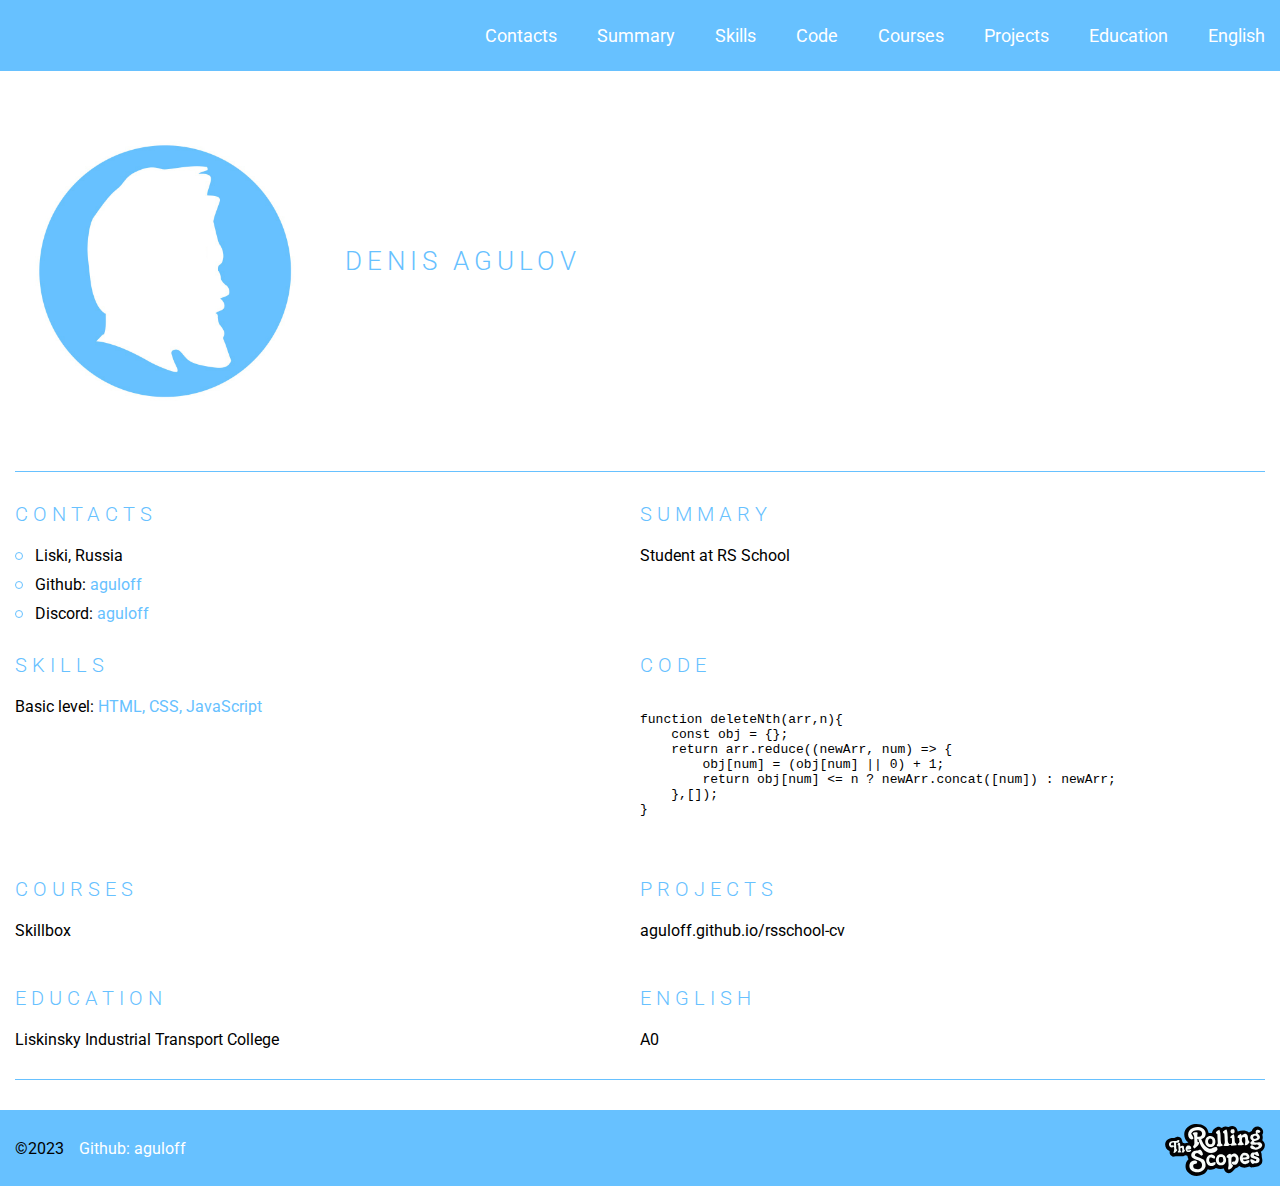
==== index.html @ bb9e17ce "feat: add project" ====
<!DOCTYPE html>
<html lang="en">
<head>
    <meta charset="UTF-8">
    <meta name="viewport" content="width=device-width, initial-scale=1.0">
    <title>cv</title>
    <link href="https://fonts.googleapis.com/css2?family=Roboto:wght@300;700&display=swap" rel="stylesheet">
    <link rel="icon" href="assets/img/icon.ico">
    <link rel="stylesheet" href="style.css">
</head>
<body>
    <header class="header">
        <div class="container">
            <nav class="nav">
                <ul class="nav-list">
                    <li class="nav-item">
                        <a href="#contacts" class="nav-link">
                            Contacts
                        </a>
                    </li>
                    <li class="nav-item">
                        <a href="#summary" class="nav-link">
                            Summary
                        </a>
                    </li>
                    <li class="nav-item">
                        <a href="#skills" class="nav-link">
                           Skills 
                        </a>
                    </li>
                    <li class="nav-item">
                        <a href="#code" class="nav-link">
                            Code
                        </a>
                    </li>
                    <li class="nav-item">
                        <a href="#courses" class="nav-link">
                            Courses
                        </a>
                    </li>
                    <li class="nav-item">
                        <a href="#projects" class="nav-link">
                            Projects
                        </a>
                    </li>
                    <li class="nav-item">
                        <a href="#education" class="nav-link">
                            Education
                        </a>
                    </li>
                    <li class="nav-item">
                        <a href="#english" class="nav-link">
                            English
                        </a>
                    </li>
                </ul>
            </nav>
        </div>
    </header>

    <main class="main">
        <div class="container main-container">
            <section class="section profile">
                <img class="avatar" src="./assets/img/cv_avatar.jpg" alt="avatar">
                <h1 class="section-title profile-title">
                    Denis Agulov
                </h1>
            </section>

            <section class="section" id="contacts">
                <h2 class="section-title">
                    Contacts
                </h2>
                <ul class="section-list">
                    <li class="section-item">
                        Liski, Russia
                    </li>
                    <li class="section-item">
                        Github: <span class="color">aguloff</span>
                    </li>
                    <li class="section-item">
                        Discord: <span class="color">aguloff</span>
                    </li>
                </ul>
            </section>

            <section class="section" id="summary">
                <h2 class="section-title">
                    Summary
                </h2>
                <p>Student at RS School</p>
            </section>

            <section class="section" id="skills">
                <h2 class="section-title">
                    Skills
                </h2>
                <p>Basic level: <span class="color">HTML, CSS, JavaScript</span></p>
            </section>

            <section class="section" id="code">
                <h2 class="section-title">
                    Code
                </h2>
                <pre class="code">
                    <code>
function deleteNth(arr,n){
    const obj = {};
    return arr.reduce((newArr, num) => {
        obj[num] = (obj[num] || 0) + 1;
        return obj[num] &lt;= n ? newArr.concat([num]) : newArr;
    },[]);
}
                    </code>
                </pre>
            </section>

            <section class="section" id="courses">
                <h2 class="section-title">
                    Courses
                </h2>
                <p>Skillbox</p>
            </section>

            <section class="section" id="projects">
                <h2 class="section-title">
                    Projects
                </h2>
                <a href="https://aguloff.github.io/rsschool-cv/" target="_blank">aguloff.github.io/rsschool-cv</a>
            </section>

            <section class="section" id="education">
                <h2 class="section-title">
                    Education
                </h2>
                <p>Liskinsky Industrial Transport College</p>
            </section>

            <section class="section" id="english">
                <h2 class="section-title">
                    English
                </h2>
                <p>A0</p>
            </section>
        </div>
    </main>

    <footer class="footer">
        <div class="container footer-container">
            <span class="footer-year">&copy;2023</span>
            <a class="footer-github" href="https://github.com/Aguloff" target="_blank">Github: aguloff</a>
            <a href="https://rs.school/js/" class="logo" target="_blank">
                <img class="logo" src="./assets/img/logo.svg" alt="Logo">
            </a>
        </div>
    </footer>
</body>
</html>
---- style.css ----
* {
    box-sizing: border-box;
}

body {
    display: flex;
    flex-direction: column;
    min-height: 100vh;
    margin: 0;
    padding: 0;
    font-family: 'Roboto', sans-serif;
}

.container {
    max-width: 1470px;
    margin: 0 auto;
    padding: 0 15px;
}

ul {
    list-style: none;
    margin: 0;
    padding: 0;
}

h1,
h2 {
    margin: 0;
}

a {
    text-decoration: none;
    color: inherit;
}

/* header */

.header {
    padding: 25px 0;
    background-color: #67C1FF;
}

.nav-list {
    display: flex;
    justify-content: flex-end;
    align-items: center;
    margin: 0;
    padding: 0;
    list-style: none;
    gap: 40px;
}

.nav-link {
    position: relative;
    font-size: 18px;
    color: #fff;
    text-decoration: none;
    transition: color .2s ease-in-out;
}

.nav-link::after {
    content: "";
    position: absolute;
    left: 0;
    bottom: 0;
    width: 100%;
    height: 2px;
    background-color: yellow;
    opacity: 0;
}

.nav-link:hover {
    color: yellow;
}

.nav-link:focus:after {
    opacity: 1;
}

.nav-link:focus {
    outline: none;
}

.nav-link:active::after {
    opacity: 0;
}

.nav-link:active {
    color: #fff;
    transition: none;
}

/* main */

#education {
    padding-bottom: 14px;
    border-bottom: 1px solid #67C1FF;
}

#english {
    padding-bottom: 14px;
    border-bottom: 1px solid #67C1FF;
}

.main-container {
    display: flex;
    flex-wrap: wrap;
}

.section {
    width: 50%;
    margin-bottom: 30px;
}

.section:first-child {
    width: 100%;
}

.section-title {
    margin-bottom: 20px;
    font-size: 20px;
    font-weight: 300;
    text-transform: uppercase;
    letter-spacing: 5px;
    color: #67C1FF;
}

.section-item {
    position: relative;
    padding-left: 20px;
    margin-bottom: 10px;
}

.section-item:last-child {
    margin-bottom: 0;
}
  
.section-item::before {
    content: "";
    position: absolute;
    top: 6px;
    left: 0px;
    width: 6px;
    height: 6px; 
    border: 1px solid #67C1FF;
    border-radius: 100%;
}

.color {
    color: #67C1FF;
}

.profile {
    display: flex;
    align-items: center;
    margin-bottom: 30px;
    border-bottom: 1px solid #67C1FF;
}

.avatar {
    width: 300px;
    margin-right: 30px;
}

.profile-title {
    font-size: 26px;
}

.code {
    margin: 0;
}

/* footer */

.footer {
    padding: 10px 0;
    background-color: #67C1FF;
}

.footer-container {
    display: flex;
    align-items: center;
}

.footer-github {
    margin-left: 15px;
    color: #fff;
}

.logo {
    width: 100px;
    margin-left: auto;
    transform: translateY(2px);
}

@media (max-width: 1024px) {
    .nav-list {
      justify-content: center;
    }
    .nav-link {
        font-size: 16px;
    }
}

@media (max-width: 768px) {
    .nav-list {
        gap: 20px;
    }

    .section {
      width: 100%;
    }

    #education {
        padding-bottom: 0;
        border-bottom: none;
    }
}
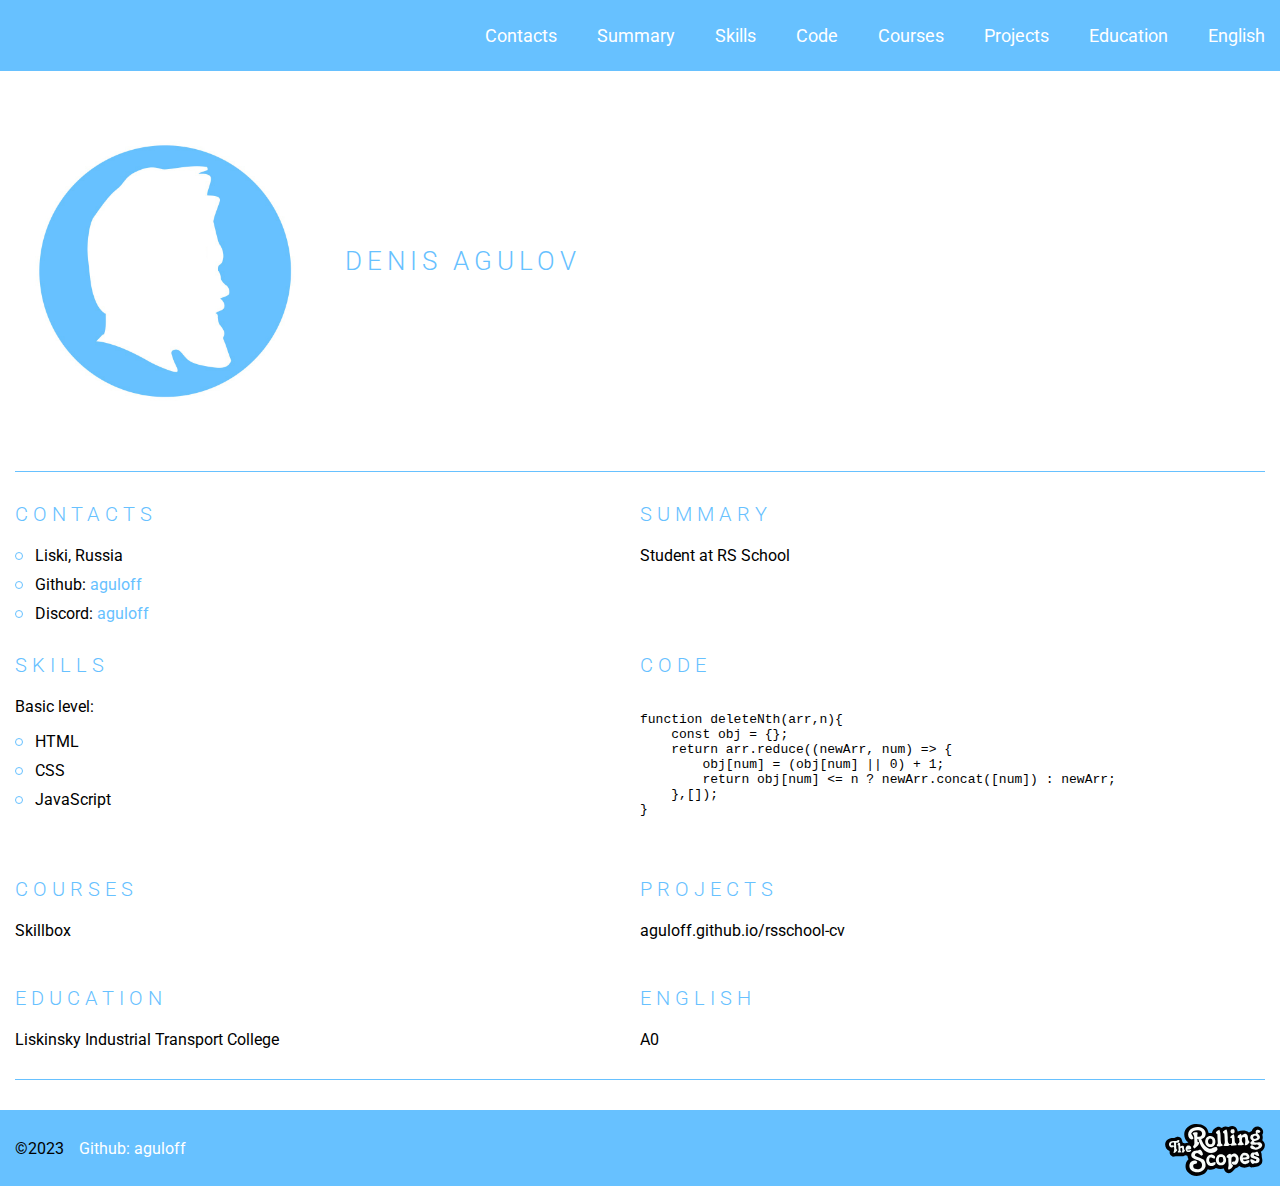
==== commit 1098c53f: "feat: add tag ul to skills in index.html" ====
--- a/index.html
+++ b/index.html
@@ -95,7 +95,12 @@
                 <h2 class="section-title">
                     Skills
                 </h2>
-                <p>Basic level: <span class="color">HTML, CSS, JavaScript</span></p>
+                <p>Basic level:</p>
+                <ul class="section-list">
+                    <li class="section-item">HTML</li>
+                    <li class="section-item">CSS</li>
+                    <li class="section-item">JavaScript</li>
+                </ul>
             </section>
 
             <section class="section" id="code">
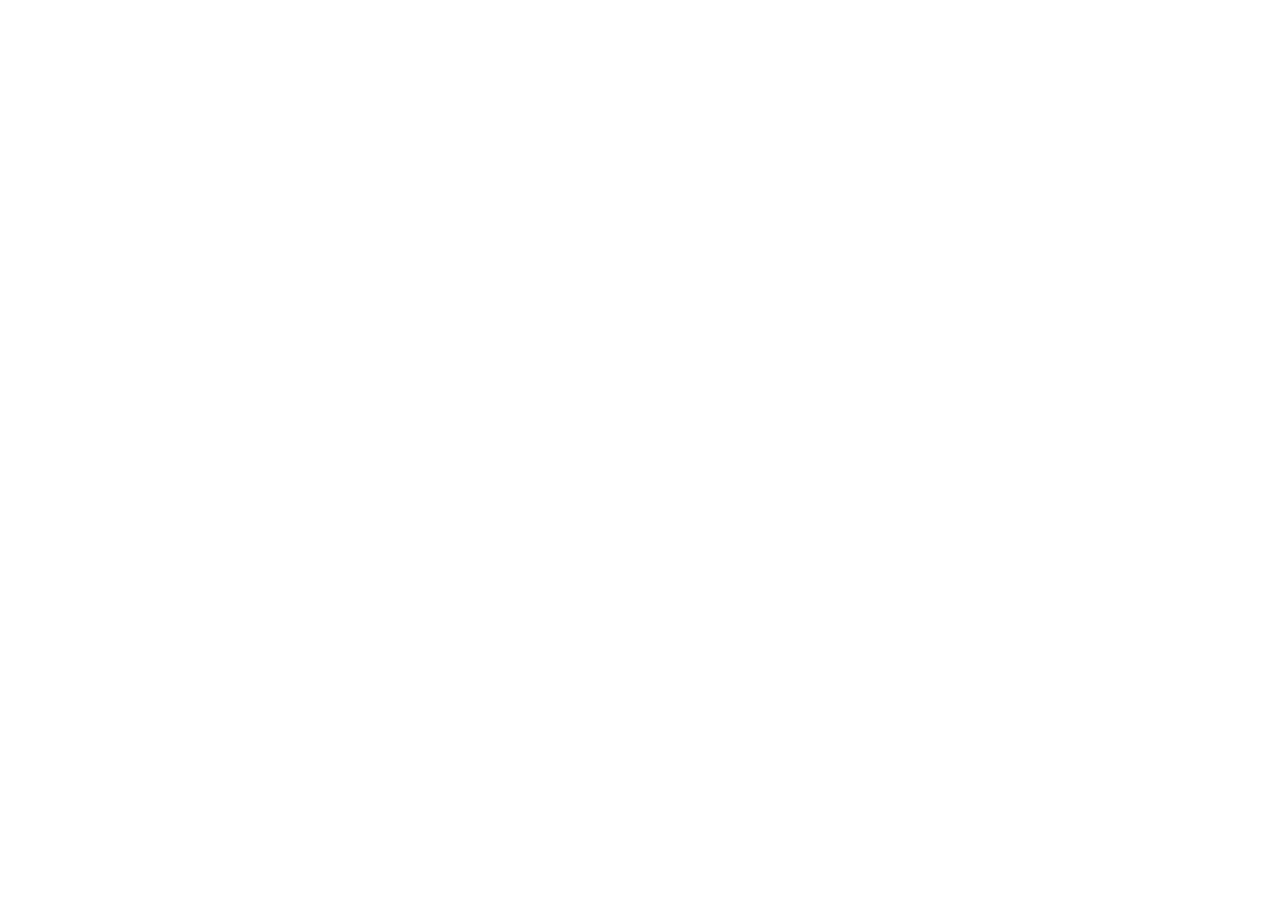
==== commit 074c93db: "feat: add index.html and style.css for auto-test" ====
--- a/index.html
+++ b/index.html
@@ -3,161 +3,9 @@
 <head>
     <meta charset="UTF-8">
     <meta name="viewport" content="width=device-width, initial-scale=1.0">
-    <title>cv</title>
-    <link href="https://fonts.googleapis.com/css2?family=Roboto:wght@300;700&display=swap" rel="stylesheet">
-    <link rel="icon" href="assets/img/icon.ico">
-    <link rel="stylesheet" href="style.css">
+    <title>Document</title>
 </head>
 <body>
-    <header class="header">
-        <div class="container">
-            <nav class="nav">
-                <ul class="nav-list">
-                    <li class="nav-item">
-                        <a href="#contacts" class="nav-link">
-                            Contacts
-                        </a>
-                    </li>
-                    <li class="nav-item">
-                        <a href="#summary" class="nav-link">
-                            Summary
-                        </a>
-                    </li>
-                    <li class="nav-item">
-                        <a href="#skills" class="nav-link">
-                           Skills 
-                        </a>
-                    </li>
-                    <li class="nav-item">
-                        <a href="#code" class="nav-link">
-                            Code
-                        </a>
-                    </li>
-                    <li class="nav-item">
-                        <a href="#courses" class="nav-link">
-                            Courses
-                        </a>
-                    </li>
-                    <li class="nav-item">
-                        <a href="#projects" class="nav-link">
-                            Projects
-                        </a>
-                    </li>
-                    <li class="nav-item">
-                        <a href="#education" class="nav-link">
-                            Education
-                        </a>
-                    </li>
-                    <li class="nav-item">
-                        <a href="#english" class="nav-link">
-                            English
-                        </a>
-                    </li>
-                </ul>
-            </nav>
-        </div>
-    </header>
-
-    <main class="main">
-        <div class="container main-container">
-            <section class="section profile">
-                <img class="avatar" src="./assets/img/cv_avatar.jpg" alt="avatar">
-                <h1 class="section-title profile-title">
-                    Denis Agulov
-                </h1>
-            </section>
-
-            <section class="section" id="contacts">
-                <h2 class="section-title">
-                    Contacts
-                </h2>
-                <ul class="section-list">
-                    <li class="section-item">
-                        Liski, Russia
-                    </li>
-                    <li class="section-item">
-                        Github: <span class="color">aguloff</span>
-                    </li>
-                    <li class="section-item">
-                        Discord: <span class="color">aguloff</span>
-                    </li>
-                </ul>
-            </section>
-
-            <section class="section" id="summary">
-                <h2 class="section-title">
-                    Summary
-                </h2>
-                <p>Student at RS School</p>
-            </section>
-
-            <section class="section" id="skills">
-                <h2 class="section-title">
-                    Skills
-                </h2>
-                <p>Basic level:</p>
-                <ul class="section-list">
-                    <li class="section-item">HTML</li>
-                    <li class="section-item">CSS</li>
-                    <li class="section-item">JavaScript</li>
-                </ul>
-            </section>
-
-            <section class="section" id="code">
-                <h2 class="section-title">
-                    Code
-                </h2>
-                <pre class="code">
-                    <code>
-function deleteNth(arr,n){
-    const obj = {};
-    return arr.reduce((newArr, num) => {
-        obj[num] = (obj[num] || 0) + 1;
-        return obj[num] &lt;= n ? newArr.concat([num]) : newArr;
-    },[]);
-}
-                    </code>
-                </pre>
-            </section>
-
-            <section class="section" id="courses">
-                <h2 class="section-title">
-                    Courses
-                </h2>
-                <p>Skillbox</p>
-            </section>
-
-            <section class="section" id="projects">
-                <h2 class="section-title">
-                    Projects
-                </h2>
-                <a href="https://aguloff.github.io/rsschool-cv/" target="_blank">aguloff.github.io/rsschool-cv</a>
-            </section>
-
-            <section class="section" id="education">
-                <h2 class="section-title">
-                    Education
-                </h2>
-                <p>Liskinsky Industrial Transport College</p>
-            </section>
-
-            <section class="section" id="english">
-                <h2 class="section-title">
-                    English
-                </h2>
-                <p>A0</p>
-            </section>
-        </div>
-    </main>
-
-    <footer class="footer">
-        <div class="container footer-container">
-            <span class="footer-year">&copy;2023</span>
-            <a class="footer-github" href="https://github.com/Aguloff" target="_blank">Github: aguloff</a>
-            <a href="https://rs.school/js/" class="logo" target="_blank">
-                <img class="logo" src="./assets/img/logo.svg" alt="Logo">
-            </a>
-        </div>
-    </footer>
+    
 </body>
 </html>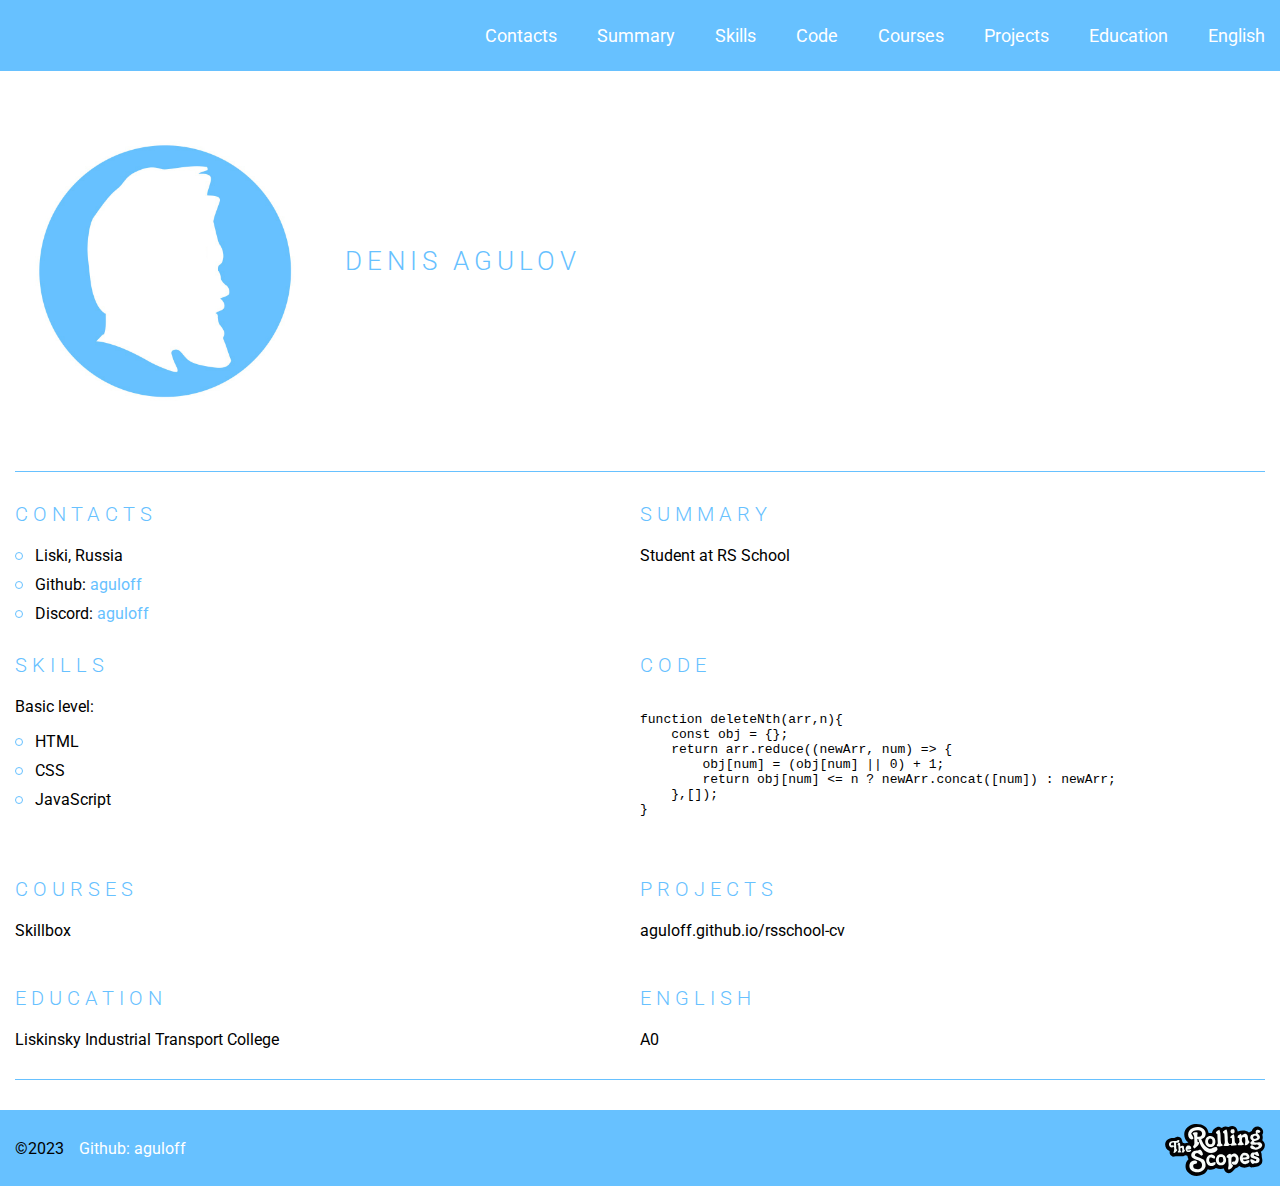
==== commit a7a30fd3: "refactor change some files" ====
--- a/index.html
+++ b/index.html
@@ -3,9 +3,161 @@
 <head>
     <meta charset="UTF-8">
     <meta name="viewport" content="width=device-width, initial-scale=1.0">
-    <title>Document</title>
+    <title>cv</title>
+    <link href="https://fonts.googleapis.com/css2?family=Roboto:wght@300;700&display=swap" rel="stylesheet">
+    <link rel="icon" href="assets/img/icon.ico">
+    <link rel="stylesheet" href="style.css">
 </head>
 <body>
-    
+    <header class="header">
+        <div class="container">
+            <nav class="nav">
+                <ul class="nav-list">
+                    <li class="nav-item">
+                        <a href="#contacts" class="nav-link">
+                            Contacts
+                        </a>
+                    </li>
+                    <li class="nav-item">
+                        <a href="#summary" class="nav-link">
+                            Summary
+                        </a>
+                    </li>
+                    <li class="nav-item">
+                        <a href="#skills" class="nav-link">
+                           Skills
+                        </a>
+                    </li>
+                    <li class="nav-item">
+                        <a href="#code" class="nav-link">
+                            Code
+                        </a>
+                    </li>
+                    <li class="nav-item">
+                        <a href="#courses" class="nav-link">
+                            Courses
+                        </a>
+                    </li>
+                    <li class="nav-item">
+                        <a href="#projects" class="nav-link">
+                            Projects
+                        </a>
+                    </li>
+                    <li class="nav-item">
+                        <a href="#education" class="nav-link">
+                            Education
+                        </a>
+                    </li>
+                    <li class="nav-item">
+                        <a href="#english" class="nav-link">
+                            English
+                        </a>
+                    </li>
+                </ul>
+            </nav>
+        </div>
+    </header>
+
+    <main class="main">
+        <div class="container main-container">
+            <section class="section profile">
+                <img class="avatar" src="./assets/img/cv_avatar.jpg" alt="avatar">
+                <h1 class="section-title profile-title">
+                    Denis Agulov
+                </h1>
+            </section>
+
+            <section class="section" id="contacts">
+                <h2 class="section-title">
+                    Contacts
+                </h2>
+                <ul class="section-list">
+                    <li class="section-item">
+                        Liski, Russia
+                    </li>
+                    <li class="section-item">
+                        Github: <span class="color">aguloff</span>
+                    </li>
+                    <li class="section-item">
+                        Discord: <span class="color">aguloff</span>
+                    </li>
+                </ul>
+            </section>
+
+            <section class="section" id="summary">
+                <h2 class="section-title">
+                    Summary
+                </h2>
+                <p>Student at RS School</p>
+            </section>
+
+            <section class="section" id="skills">
+                <h2 class="section-title">
+                    Skills
+                </h2>
+                <p>Basic level:</p>
+                <ul class="section-list">
+                    <li class="section-item">HTML</li>
+                    <li class="section-item">CSS</li>
+                    <li class="section-item">JavaScript</li>
+                </ul>
+            </section>
+
+            <section class="section" id="code">
+                <h2 class="section-title">
+                    Code
+                </h2>
+                <pre class="code">
+                    <code>
+function deleteNth(arr,n){
+    const obj = {};
+    return arr.reduce((newArr, num) =&gt; {
+        obj[num] = (obj[num] || 0) + 1;
+        return obj[num] &lt;= n ? newArr.concat([num]) : newArr;
+    },[]);
+}
+                    </code>
+                </pre>
+            </section>
+
+            <section class="section" id="courses">
+                <h2 class="section-title">
+                    Courses
+                </h2>
+                <p>Skillbox</p>
+            </section>
+
+            <section class="section" id="projects">
+                <h2 class="section-title">
+                    Projects
+                </h2>
+                <a href="https://aguloff.github.io/rsschool-cv/" target="_blank">aguloff.github.io/rsschool-cv</a>
+            </section>
+
+            <section class="section" id="education">
+                <h2 class="section-title">
+                    Education
+                </h2>
+                <p>Liskinsky Industrial Transport College</p>
+            </section>
+
+            <section class="section" id="english">
+                <h2 class="section-title">
+                    English
+                </h2>
+                <p>A0</p>
+            </section>
+        </div>
+    </main>
+
+    <footer class="footer">
+        <div class="container footer-container">
+            <span class="footer-year">&copy;2023</span>
+            <a class="footer-github" href="https://github.com/Aguloff" target="_blank">Github: aguloff</a>
+            <a href="https://rs.school/js/" class="logo" target="_blank">
+                <img class="logo" src="./assets/img/logo.svg" alt="Logo">
+            </a>
+        </div>
+    </footer>
 </body>
 </html>--- a/style.css
+++ b/style.css
@@ -0,0 +1,218 @@
+* {
+    box-sizing: border-box;
+}
+
+body {
+    display: flex;
+    flex-direction: column;
+    min-height: 100vh;
+    margin: 0;
+    padding: 0;
+    font-family: 'Roboto', sans-serif;
+}
+
+.container {
+    max-width: 1470px;
+    margin: 0 auto;
+    padding: 0 15px;
+}
+
+ul {
+    list-style: none;
+    margin: 0;
+    padding: 0;
+}
+
+h1,
+h2 {
+    margin: 0;
+}
+
+a {
+    text-decoration: none;
+    color: inherit;
+}
+
+/* header */
+
+.header {
+    padding: 25px 0;
+    background-color: #67C1FF;
+}
+
+.nav-list {
+    display: flex;
+    justify-content: flex-end;
+    align-items: center;
+    margin: 0;
+    padding: 0;
+    list-style: none;
+    gap: 40px;
+}
+
+.nav-link {
+    position: relative;
+    font-size: 18px;
+    color: #fff;
+    text-decoration: none;
+    transition: color .2s ease-in-out;
+}
+
+.nav-link::after {
+    content: "";
+    position: absolute;
+    left: 0;
+    bottom: 0;
+    width: 100%;
+    height: 2px;
+    background-color: yellow;
+    opacity: 0;
+}
+
+.nav-link:hover {
+    color: yellow;
+}
+
+.nav-link:focus:after {
+    opacity: 1;
+}
+
+.nav-link:focus {
+    outline: none;
+}
+
+.nav-link:active::after {
+    opacity: 0;
+}
+
+.nav-link:active {
+    color: #fff;
+    transition: none;
+}
+
+/* main */
+
+#education {
+    padding-bottom: 14px;
+    border-bottom: 1px solid #67C1FF;
+}
+
+#english {
+    padding-bottom: 14px;
+    border-bottom: 1px solid #67C1FF;
+}
+
+.main-container {
+    display: flex;
+    flex-wrap: wrap;
+}
+
+.section {
+    width: 50%;
+    margin-bottom: 30px;
+}
+
+.section:first-child {
+    width: 100%;
+}
+
+.section-title {
+    margin-bottom: 20px;
+    font-size: 20px;
+    font-weight: 300;
+    text-transform: uppercase;
+    letter-spacing: 5px;
+    color: #67C1FF;
+}
+
+.section-item {
+    position: relative;
+    padding-left: 20px;
+    margin-bottom: 10px;
+}
+
+.section-item:last-child {
+    margin-bottom: 0;
+}
+
+.section-item::before {
+    content: "";
+    position: absolute;
+    top: 6px;
+    left: 0px;
+    width: 6px;
+    height: 6px;
+    border: 1px solid #67C1FF;
+    border-radius: 100%;
+}
+
+.color {
+    color: #67C1FF;
+}
+
+.profile {
+    display: flex;
+    align-items: center;
+    margin-bottom: 30px;
+    border-bottom: 1px solid #67C1FF;
+}
+
+.avatar {
+    width: 300px;
+    margin-right: 30px;
+}
+
+.profile-title {
+    font-size: 26px;
+}
+
+.code {
+    margin: 0;
+}
+
+/* footer */
+
+.footer {
+    padding: 10px 0;
+    background-color: #67C1FF;
+}
+
+.footer-container {
+    display: flex;
+    align-items: center;
+}
+
+.footer-github {
+    margin-left: 15px;
+    color: #fff;
+}
+
+.logo {
+    width: 100px;
+    margin-left: auto;
+    transform: translateY(2px);
+}
+
+@media (max-width: 1024px) {
+    .nav-list {
+      justify-content: center;
+    }
+    .nav-link {
+        font-size: 16px;
+    }
+}
+
+@media (max-width: 768px) {
+    .nav-list {
+        gap: 20px;
+    }
+
+    .section {
+      width: 100%;
+    }
+
+    #education {
+        padding-bottom: 0;
+        border-bottom: none;
+    }
+}